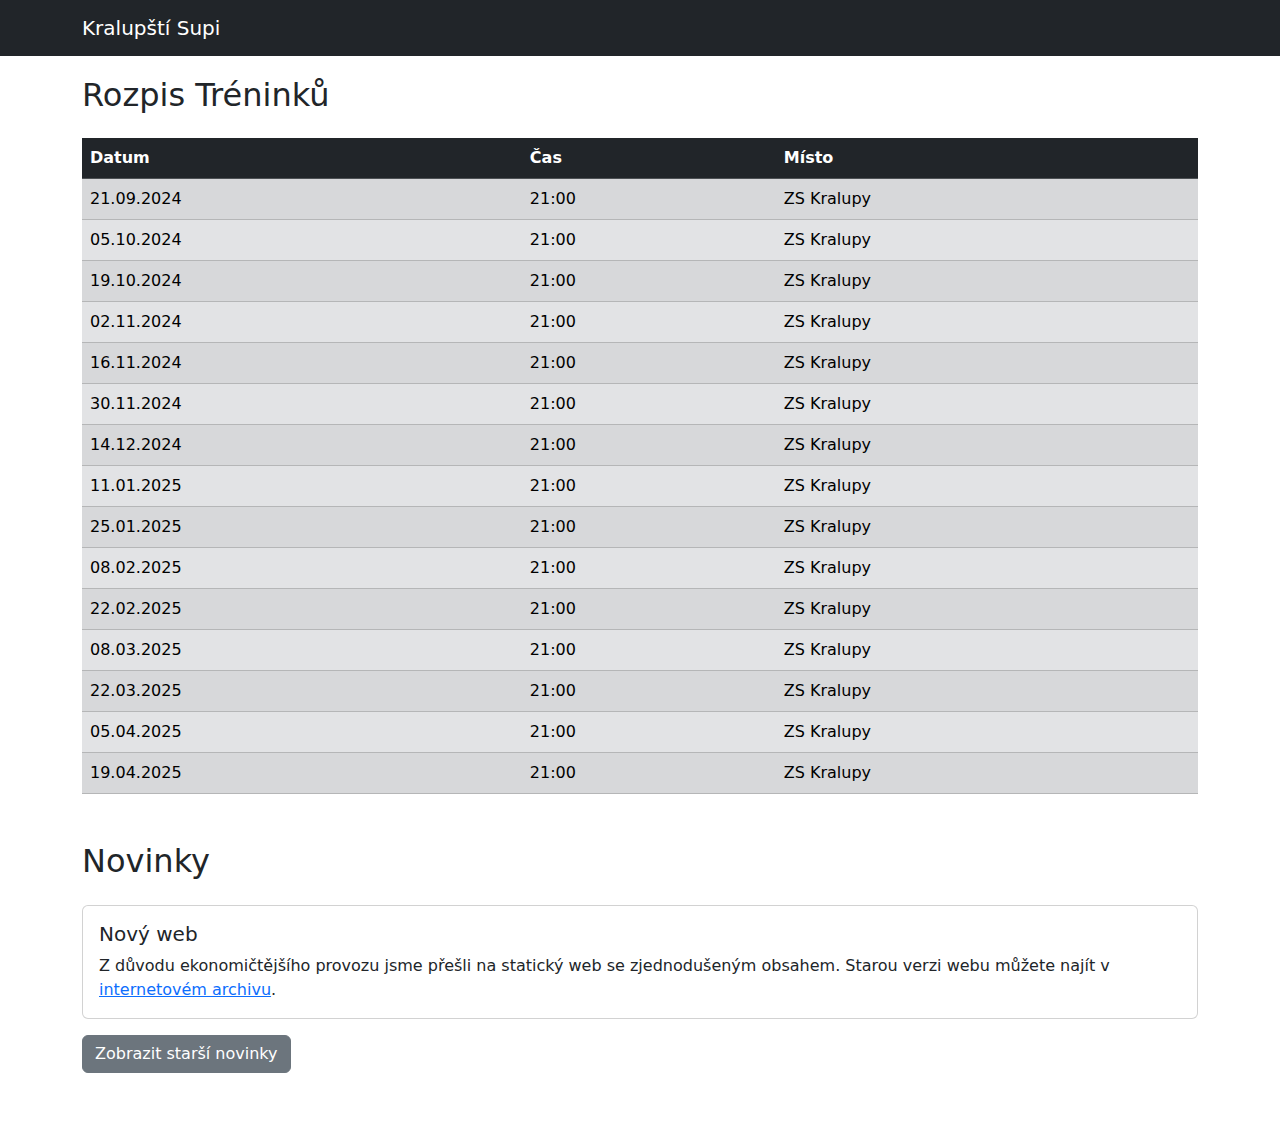
==== index.html @ 8aa6af10 "Date improved" ====
<!DOCTYPE html>
<html lang="cs">
<head>
    <meta charset="UTF-8">
    <meta http-equiv="X-UA-Compatible" content="IE=edge">
    <meta name="viewport" content="width=device-width, initial-scale=1.0">
    <title>Kralupští Supi</title>
    <link rel="icon" type="image/x-icon" href="favicon.ico">
    <!-- Latest Bootstrap 5 CSS CDN -->
    <link href="https://cdn.jsdelivr.net/npm/bootstrap@5.3.0/dist/css/bootstrap.min.css" rel="stylesheet">
    <style>
        .highlight {
            background-color: #ffc107 !important; /* Ensure highlight color is applied */
            color: #000; /* Optional: change text color for better contrast */
        }
        .container {
            margin-top: 20px; /* Add some space at the top */
        }
    </style>
</head>
<body>

<!-- Navbar -->
<nav class="navbar navbar-expand-lg navbar-dark bg-dark">
    <div class="container my-0">
        <a class="navbar-brand" href="#">Kralupští Supi</a>
    </div>
</nav>

<!-- Schedule Section -->
<section id="schedule" class="container">
    <h2 class="mb-4">Rozpis Tréninků</h2>
    <table class="table table-striped" id="scheduleTable">
        <thead class="table-dark">
            <tr>
                <th>Datum</th>
                <th>Čas</th>
                <th>Místo</th>
            </tr>
        </thead>
        <tbody>
            <tr>
                <td>21.09.2024</td>
                <td>21:00</td>
                <td>ZS Kralupy</td>
            </tr>
            <tr>
                <td>05.10.2024</td>
                <td>21:00</td>
                <td>ZS Kralupy</td>
            </tr>
            <tr>
                <td>19.10.2024</td>
                <td>21:00</td>
                <td>ZS Kralupy</td>
            </tr>
            <tr>
                <td>02.11.2024</td>
                <td>21:00</td>
                <td>ZS Kralupy</td>
            </tr>
            <tr>
                <td>16.11.2024</td>
                <td>21:00</td>
                <td>ZS Kralupy</td>
            </tr>
            <tr>
                <td>30.11.2024</td>
                <td>21:00</td>
                <td>ZS Kralupy</td>
            </tr>
            <tr>
                <td>14.12.2024</td>
                <td>21:00</td>
                <td>ZS Kralupy</td>
            </tr>
            <tr>
                <td>11.01.2025</td>
                <td>21:00</td>
                <td>ZS Kralupy</td>
            </tr>
            <tr>
                <td>25.01.2025</td>
                <td>21:00</td>
                <td>ZS Kralupy</td>
            </tr>
            <tr>
                <td>08.02.2025</td>
                <td>21:00</td>
                <td>ZS Kralupy</td>
            </tr>
            <tr>
                <td>22.02.2025</td>
                <td>21:00</td>
                <td>ZS Kralupy</td>
            </tr>
            <tr>
                <td>08.03.2025</td>
                <td>21:00</td>
                <td>ZS Kralupy</td>
            </tr>
            <tr>
                <td>22.03.2025</td>
                <td>21:00</td>
                <td>ZS Kralupy</td>
            </tr>
            <tr>
                <td>05.04.2025</td>
                <td>21:00</td>
                <td>ZS Kralupy</td>
            </tr>
            <tr>
                <td>19.04.2025</td>
                <td>21:00</td>
                <td>ZS Kralupy</td>
            </tr>
        </tbody>
    </table>
</section>

<!-- News Section -->
<section id="news" class="container my-5">
    <h2 class="mb-4">Novinky</h2>
    <div class="news-section">
        <div class="card mb-3">
            <div class="card-body">
                <h5 class="card-title">Nový web</h5>
                <p class="card-text">Z důvodu ekonomičtějšího provozu jsme přešli na statický web se zjednodušeným obsahem. Starou verzi webu můžete najít v <a href="https://web.archive.org/web/20240422124610/http://hcsupi.cz/" target="_blank">internetovém archivu</a>.</p>
            </div>
        </div>
        <button class="btn btn-secondary mb-3" type="button" data-bs-toggle="collapse" data-bs-target="#olderNews" aria-expanded="false" aria-controls="olderNews">
            Zobrazit starší novinky
        </button>
        <div class="collapse" id="olderNews">
            <div class="card mb-3">
                <div class="card-body">
                    <h5 class="card-title">Starší Novinka</h5>
                    <p class="card-text">...</p>
                </div>
            </div>
        </div>
    </div>
</section>

<!-- Bootstrap 5 JS, Popper.js -->
<script src="https://cdn.jsdelivr.net/npm/bootstrap@5.3.0/dist/js/bootstrap.bundle.min.js"></script>
<!-- Highlight Closest Event Script -->
<script>
    document.addEventListener('DOMContentLoaded', function () {
        const rows = document.querySelectorAll('#scheduleTable tbody tr');
        const now = new Date();

        let closestRow = null;
        let closestTimeDiff = Infinity;

        rows.forEach(row => {
            const dateCell = row.children[0].textContent.trim(); // Extract date from the first cell
            const timeCell = row.children[1].textContent.trim(); // Extract time from the second cell

            // Parse the date and time into a single Date object
            const [day, month, year] = dateCell.split('.');
            const [hours, minutes] = timeCell.split(':');
            const eventDate = new Date(`${year}-${month}-${day}T${hours}:${minutes}`);
            
            if (eventDate < now) {
              row.classList.add('table-secondary');
            } else {
                const timeDiff = eventDate - now;

                if (timeDiff < closestTimeDiff) {
                    closestTimeDiff = timeDiff;
                    closestRow = row;
                }
            }
        });

        if (closestRow) {
            closestRow.classList.add('table-primary');
        }
    });
</script>
</body>
</html>
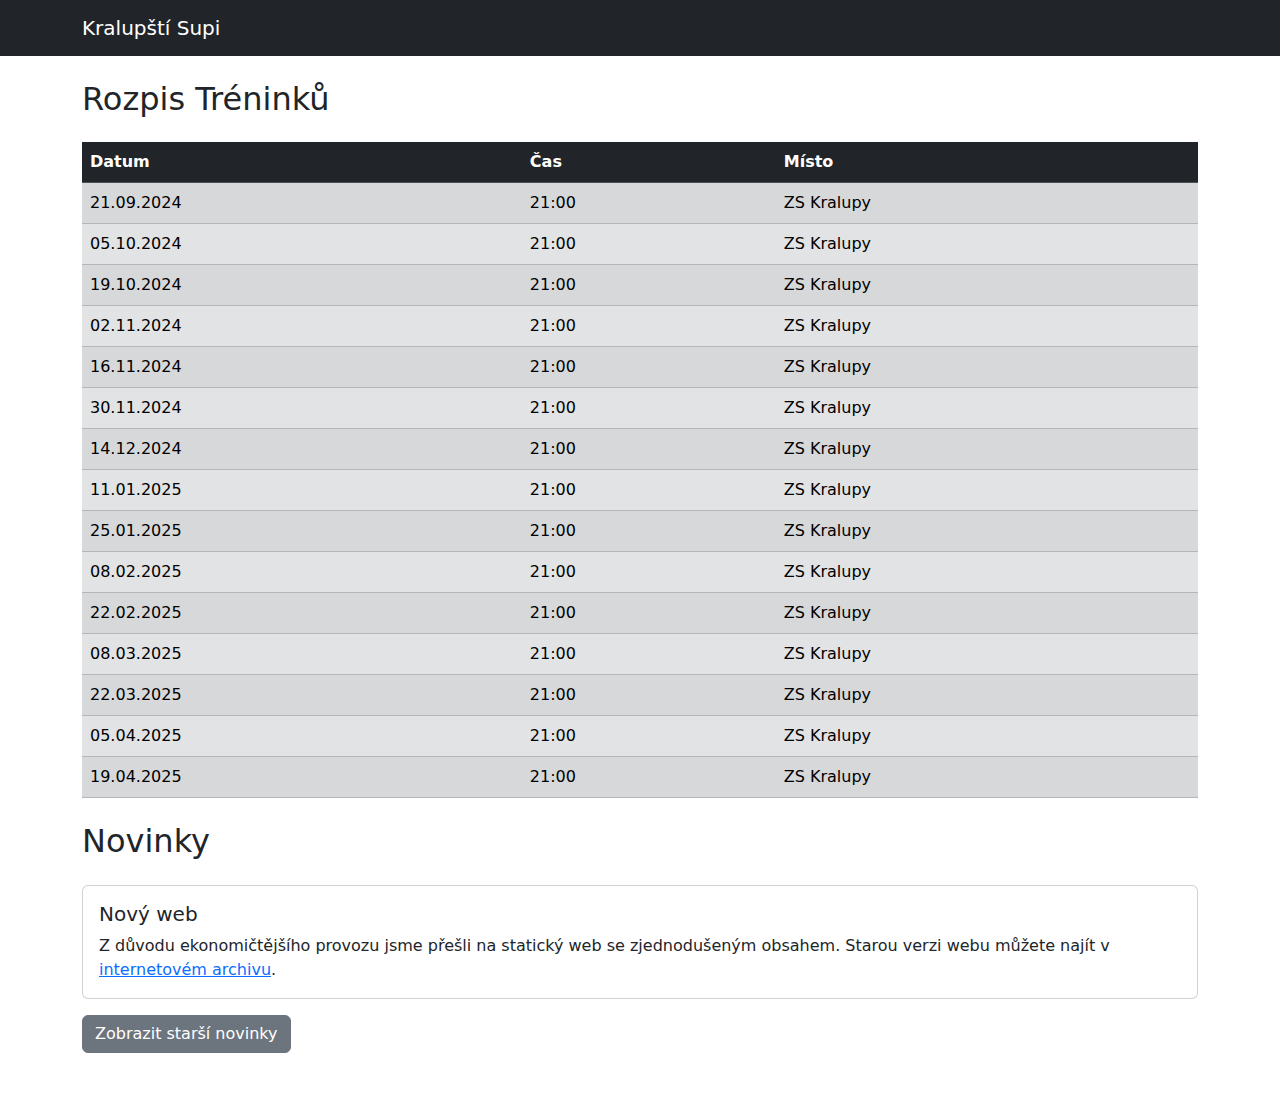
==== commit ab6a7670: "CSS fixes" ====
--- a/index.html
+++ b/index.html
@@ -8,15 +8,6 @@
     <link rel="icon" type="image/x-icon" href="favicon.ico">
     <!-- Latest Bootstrap 5 CSS CDN -->
     <link href="https://cdn.jsdelivr.net/npm/bootstrap@5.3.0/dist/css/bootstrap.min.css" rel="stylesheet">
-    <style>
-        .highlight {
-            background-color: #ffc107 !important; /* Ensure highlight color is applied */
-            color: #000; /* Optional: change text color for better contrast */
-        }
-        .container {
-            margin-top: 20px; /* Add some space at the top */
-        }
-    </style>
 </head>
 <body>
 
@@ -28,7 +19,7 @@
 </nav>
 
 <!-- Schedule Section -->
-<section id="schedule" class="container">
+<section id="schedule" class="container my-4">
     <h2 class="mb-4">Rozpis Tréninků</h2>
     <table class="table table-striped" id="scheduleTable">
         <thead class="table-dark">
@@ -119,7 +110,7 @@
 </section>
 
 <!-- News Section -->
-<section id="news" class="container my-5">
+<section id="news" class="container my-4">
     <h2 class="mb-4">Novinky</h2>
     <div class="news-section">
         <div class="card mb-3">
@@ -161,7 +152,7 @@
             const [day, month, year] = dateCell.split('.');
             const [hours, minutes] = timeCell.split(':');
             const eventDate = new Date(`${year}-${month}-${day}T${hours}:${minutes}`);
-            
+
             if (eventDate < now) {
               row.classList.add('table-secondary');
             } else {
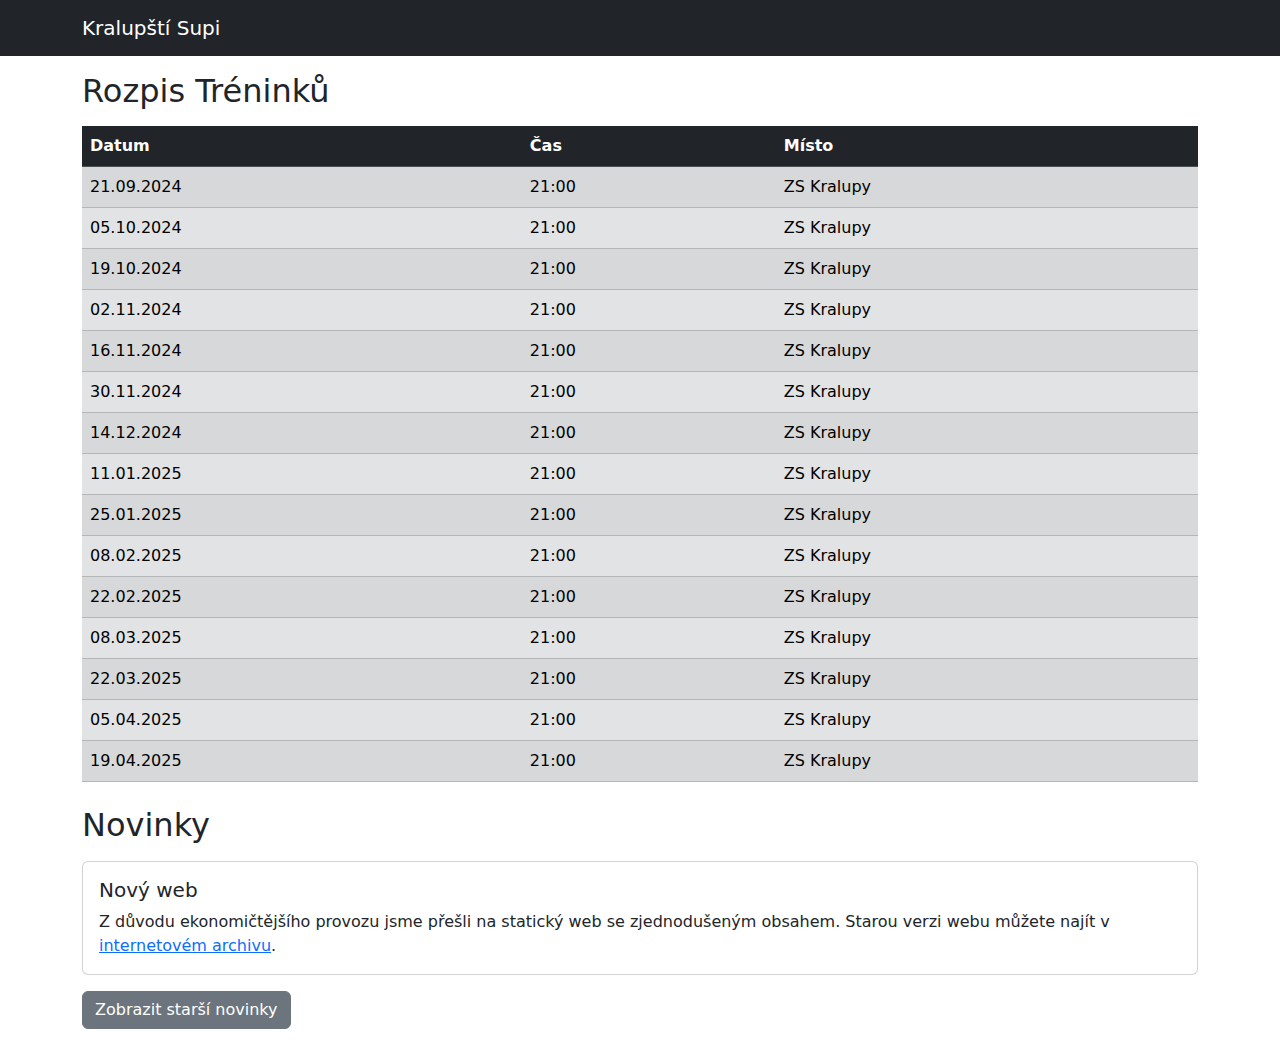
==== commit 2619b6e8: "CSS spacing fix" ====
--- a/index.html
+++ b/index.html
@@ -19,8 +19,8 @@
 </nav>
 
 <!-- Schedule Section -->
-<section id="schedule" class="container my-4">
-    <h2 class="mb-4">Rozpis Tréninků</h2>
+<section id="schedule" class="container mt-3">
+    <h2 class="mb-3">Rozpis Tréninků</h2>
     <table class="table table-striped" id="scheduleTable">
         <thead class="table-dark">
             <tr>
@@ -110,8 +110,8 @@
 </section>
 
 <!-- News Section -->
-<section id="news" class="container my-4">
-    <h2 class="mb-4">Novinky</h2>
+<section id="news" class="container mt-4">
+    <h2 class="mb-3">Novinky</h2>
     <div class="news-section">
         <div class="card mb-3">
             <div class="card-body">
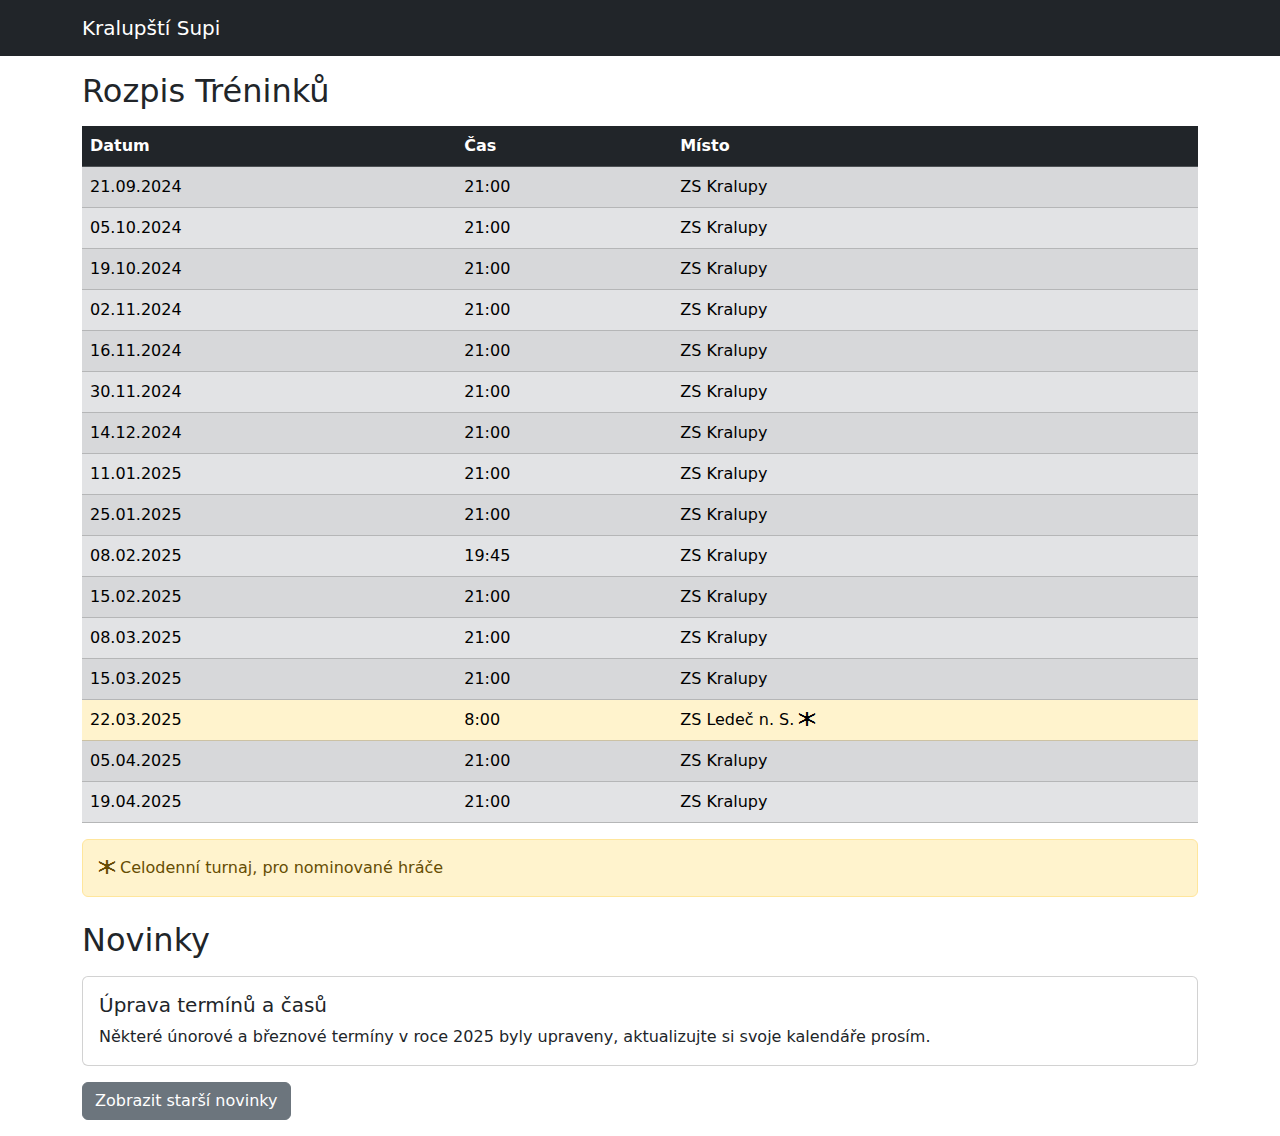
==== commit bd9ac172: "Nové termíny" ====
--- a/index.html
+++ b/index.html
@@ -77,11 +77,11 @@
             </tr>
             <tr>
                 <td>08.02.2025</td>
-                <td>21:00</td>
+                <td>19:45</td>
                 <td>ZS Kralupy</td>
             </tr>
             <tr>
-                <td>22.02.2025</td>
+                <td>15.02.2025</td>
                 <td>21:00</td>
                 <td>ZS Kralupy</td>
             </tr>
@@ -91,9 +91,14 @@
                 <td>ZS Kralupy</td>
             </tr>
             <tr>
-                <td>22.03.2025</td>
+                <td>15.03.2025</td>
                 <td>21:00</td>
                 <td>ZS Kralupy</td>
+            </tr>
+            <tr class="table-warning">
+                <td>22.03.2025</td>
+                <td>8:00</td>
+                <td>ZS Ledeč n. S. 🞶</td>
             </tr>
             <tr>
                 <td>05.04.2025</td>
@@ -107,6 +112,7 @@
             </tr>
         </tbody>
     </table>
+    <div class="alert alert-warning">🞶 Celodenní turnaj, pro nominované hráče</div>
 </section>
 
 <!-- News Section -->
@@ -115,8 +121,8 @@
     <div class="news-section">
         <div class="card mb-3">
             <div class="card-body">
-                <h5 class="card-title">Nový web</h5>
-                <p class="card-text">Z důvodu ekonomičtějšího provozu jsme přešli na statický web se zjednodušeným obsahem. Starou verzi webu můžete najít v <a href="https://web.archive.org/web/20240422124610/http://hcsupi.cz/" target="_blank">internetovém archivu</a>.</p>
+                <h5 class="card-title">Úprava termínů a časů</h5>
+                <p class="card-text">Některé únorové a březnové termíny v roce 2025 byly upraveny, aktualizujte si svoje kalendáře prosím.</p>
             </div>
         </div>
         <button class="btn btn-secondary mb-3" type="button" data-bs-toggle="collapse" data-bs-target="#olderNews" aria-expanded="false" aria-controls="olderNews">
@@ -125,8 +131,8 @@
         <div class="collapse" id="olderNews">
             <div class="card mb-3">
                 <div class="card-body">
-                    <h5 class="card-title">Starší Novinka</h5>
-                    <p class="card-text">...</p>
+                    <h5 class="card-title">Nový web</h5>
+                    <p class="card-text">Z důvodu ekonomičtějšího provozu jsme přešli na statický web se zjednodušeným obsahem. Starou verzi webu můžete najít v <a href="https://web.archive.org/web/20240422124610/http://hcsupi.cz/" target="_blank">internetovém archivu</a>.</p>
                 </div>
             </div>
         </div>
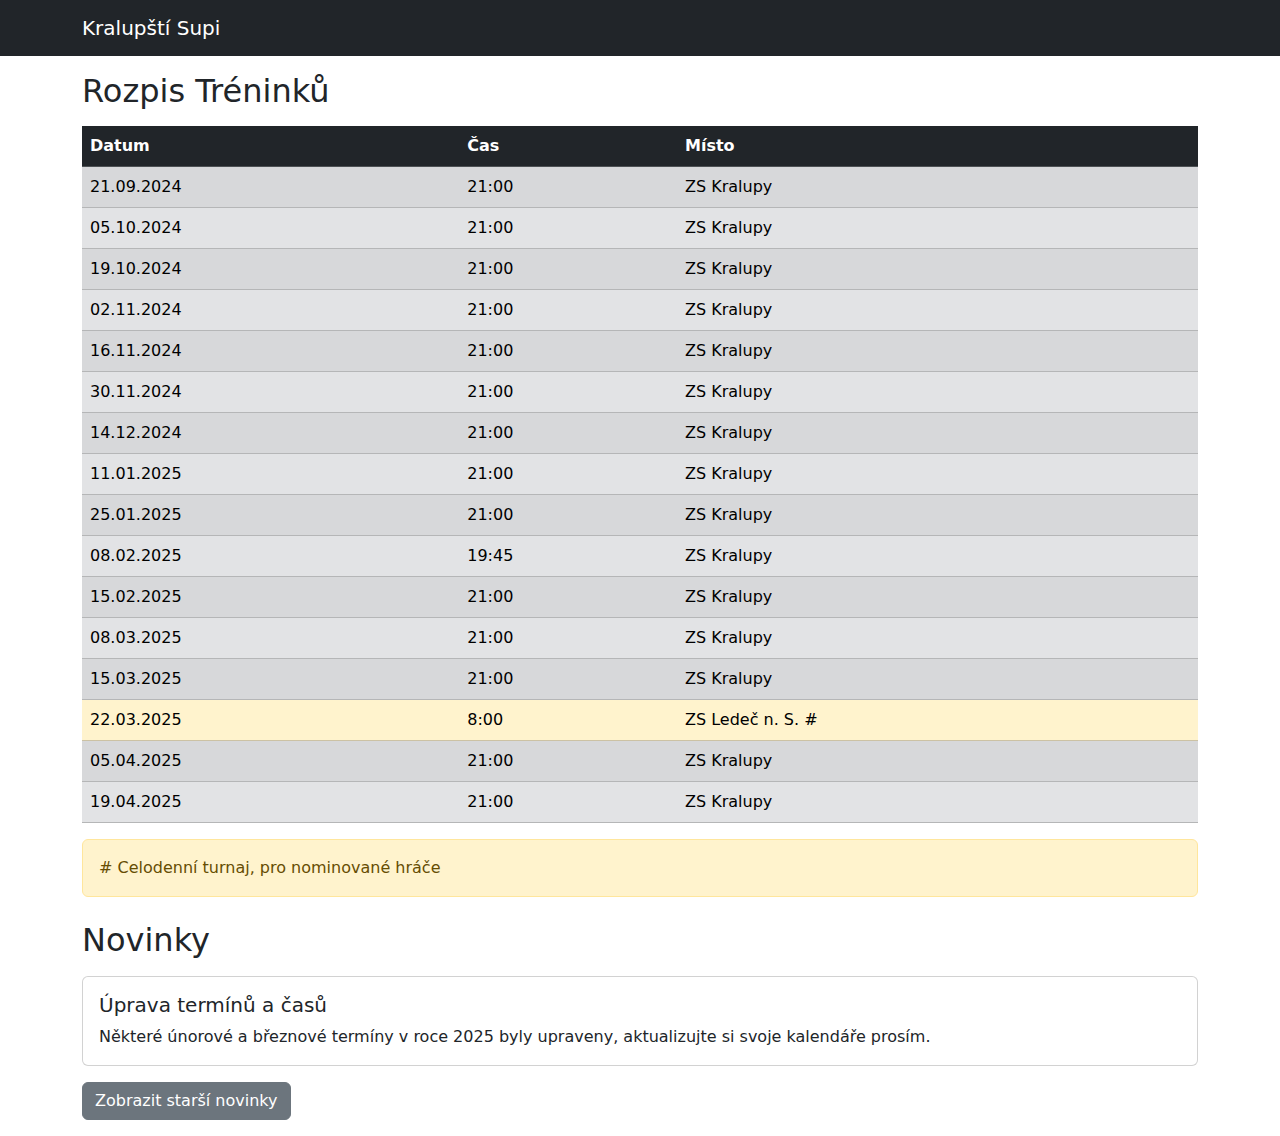
==== commit 5ec1565e: "znak" ====
--- a/index.html
+++ b/index.html
@@ -98,7 +98,7 @@
             <tr class="table-warning">
                 <td>22.03.2025</td>
                 <td>8:00</td>
-                <td>ZS Ledeč n. S. 🞶</td>
+                <td>ZS Ledeč n. S. #</td>
             </tr>
             <tr>
                 <td>05.04.2025</td>
@@ -112,7 +112,7 @@
             </tr>
         </tbody>
     </table>
-    <div class="alert alert-warning">🞶 Celodenní turnaj, pro nominované hráče</div>
+    <div class="alert alert-warning"># Celodenní turnaj, pro nominované hráče</div>
 </section>
 
 <!-- News Section -->
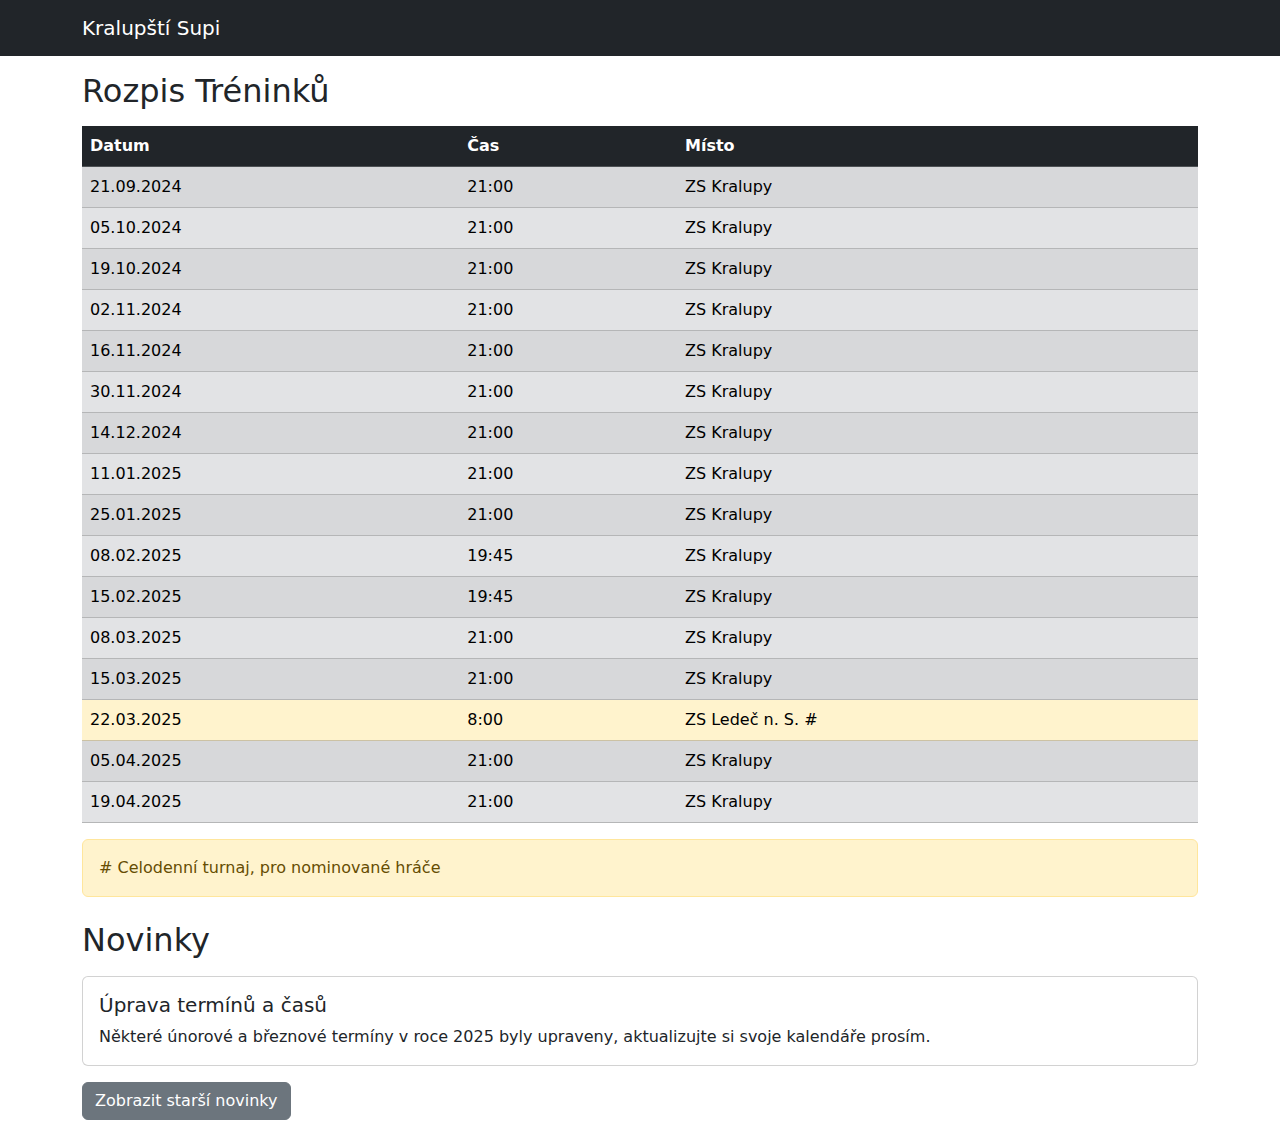
==== commit 5ddb8299: "Update index.html" ====
--- a/index.html
+++ b/index.html
@@ -82,7 +82,7 @@
             </tr>
             <tr>
                 <td>15.02.2025</td>
-                <td>21:00</td>
+                <td>19:45</td>
                 <td>ZS Kralupy</td>
             </tr>
             <tr>
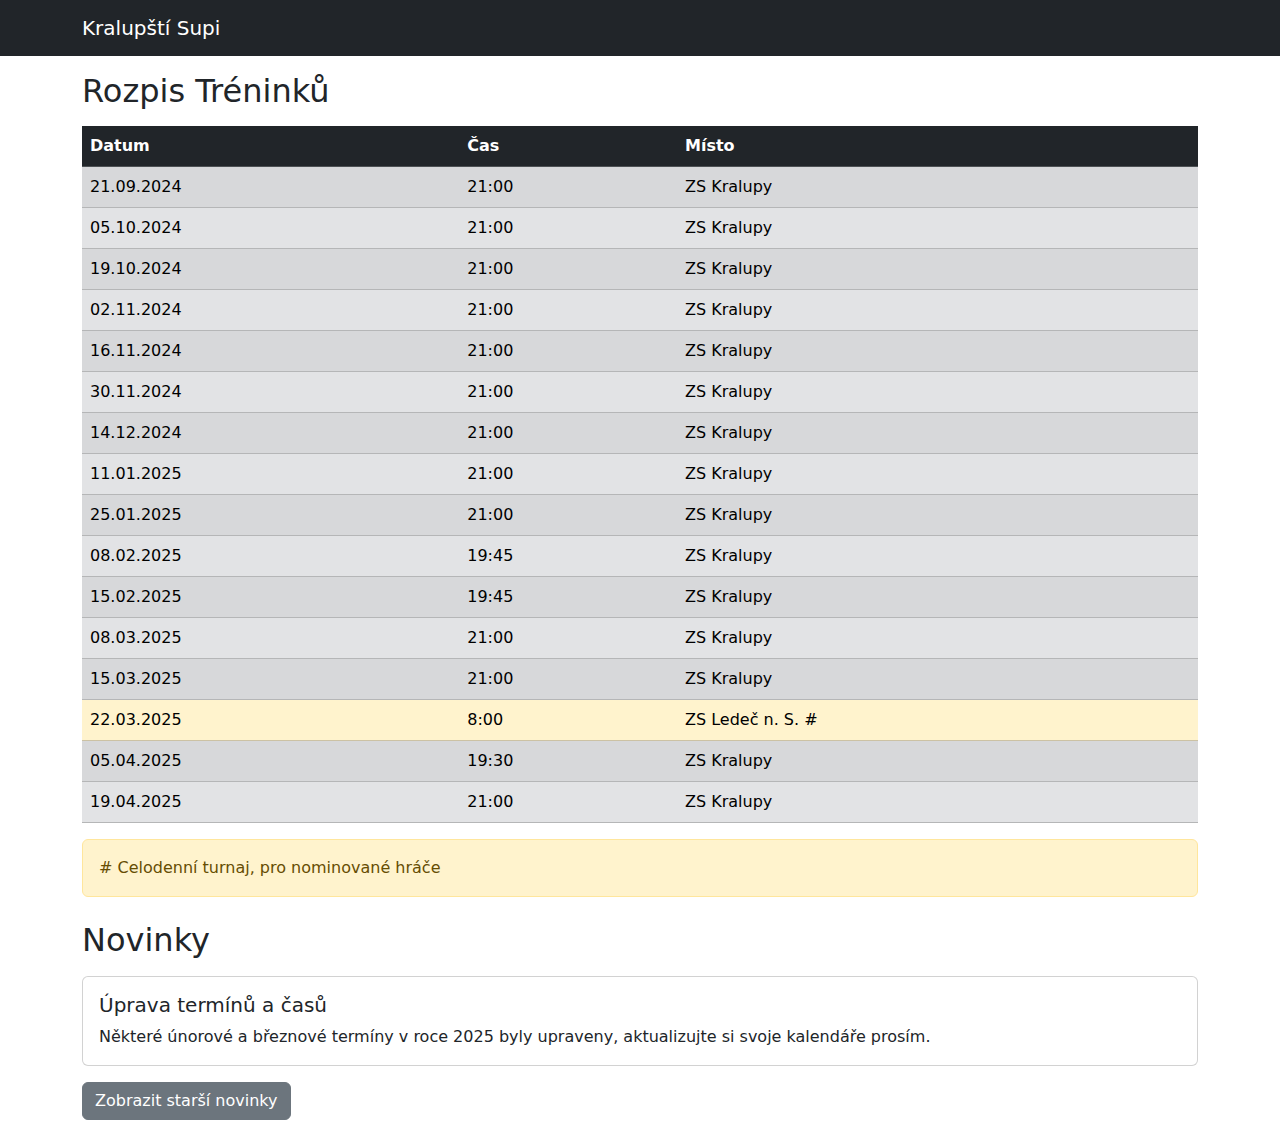
==== commit 46328957: "Update index.html" ====
--- a/index.html
+++ b/index.html
@@ -102,7 +102,7 @@
             </tr>
             <tr>
                 <td>05.04.2025</td>
-                <td>21:00</td>
+                <td>19:30</td>
                 <td>ZS Kralupy</td>
             </tr>
             <tr>
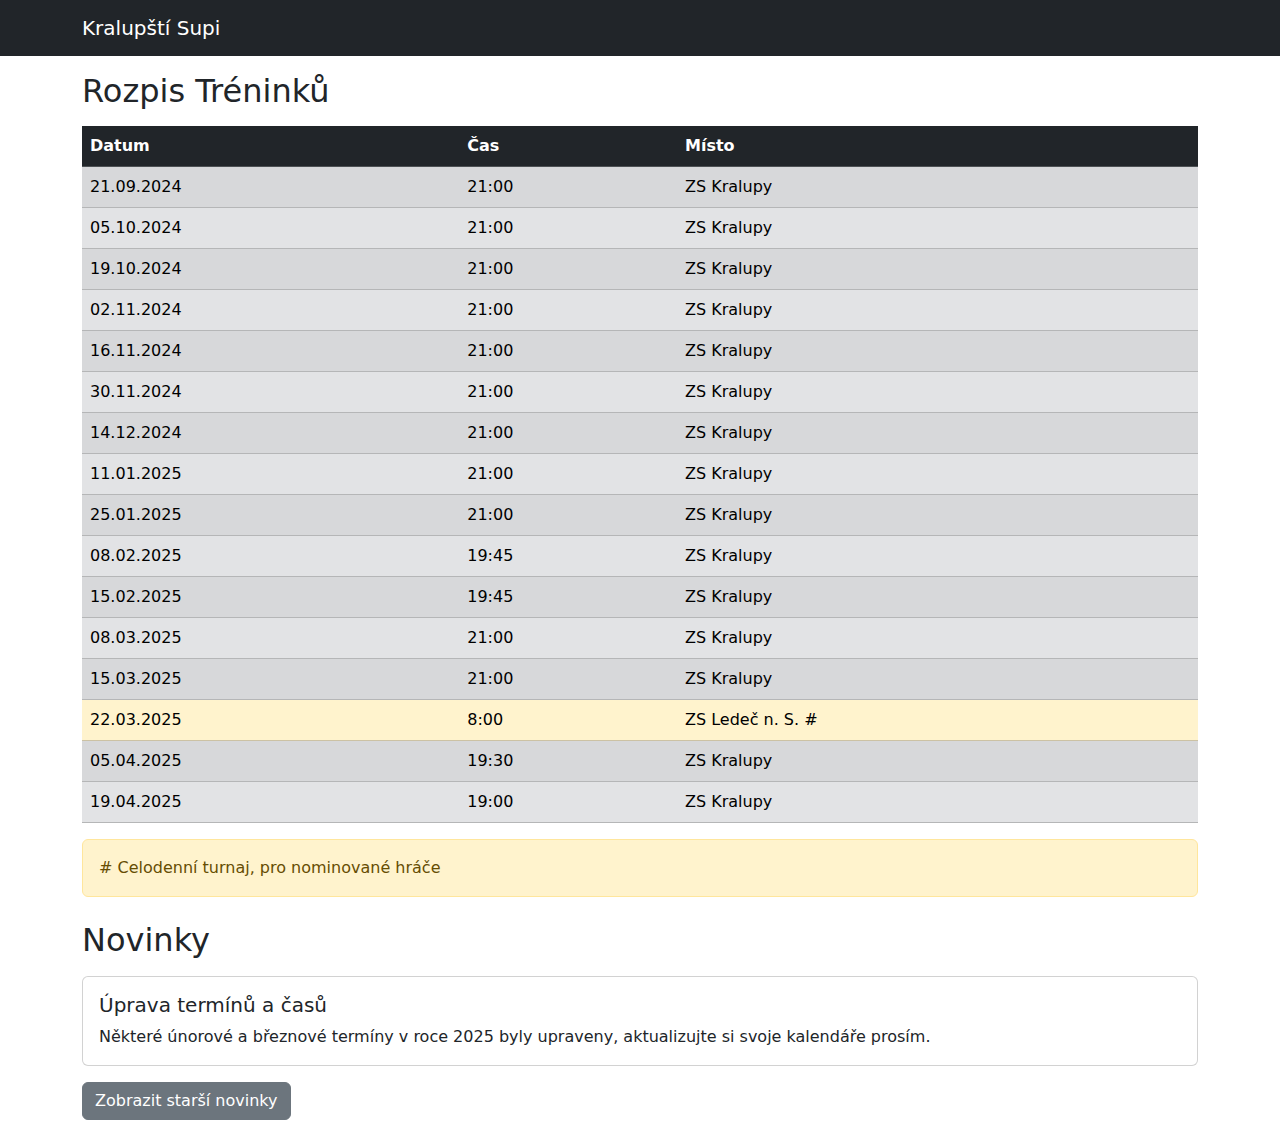
==== commit cfcdf446: "Update index.html" ====
--- a/index.html
+++ b/index.html
@@ -107,7 +107,7 @@
             </tr>
             <tr>
                 <td>19.04.2025</td>
-                <td>21:00</td>
+                <td>19:00</td>
                 <td>ZS Kralupy</td>
             </tr>
         </tbody>
